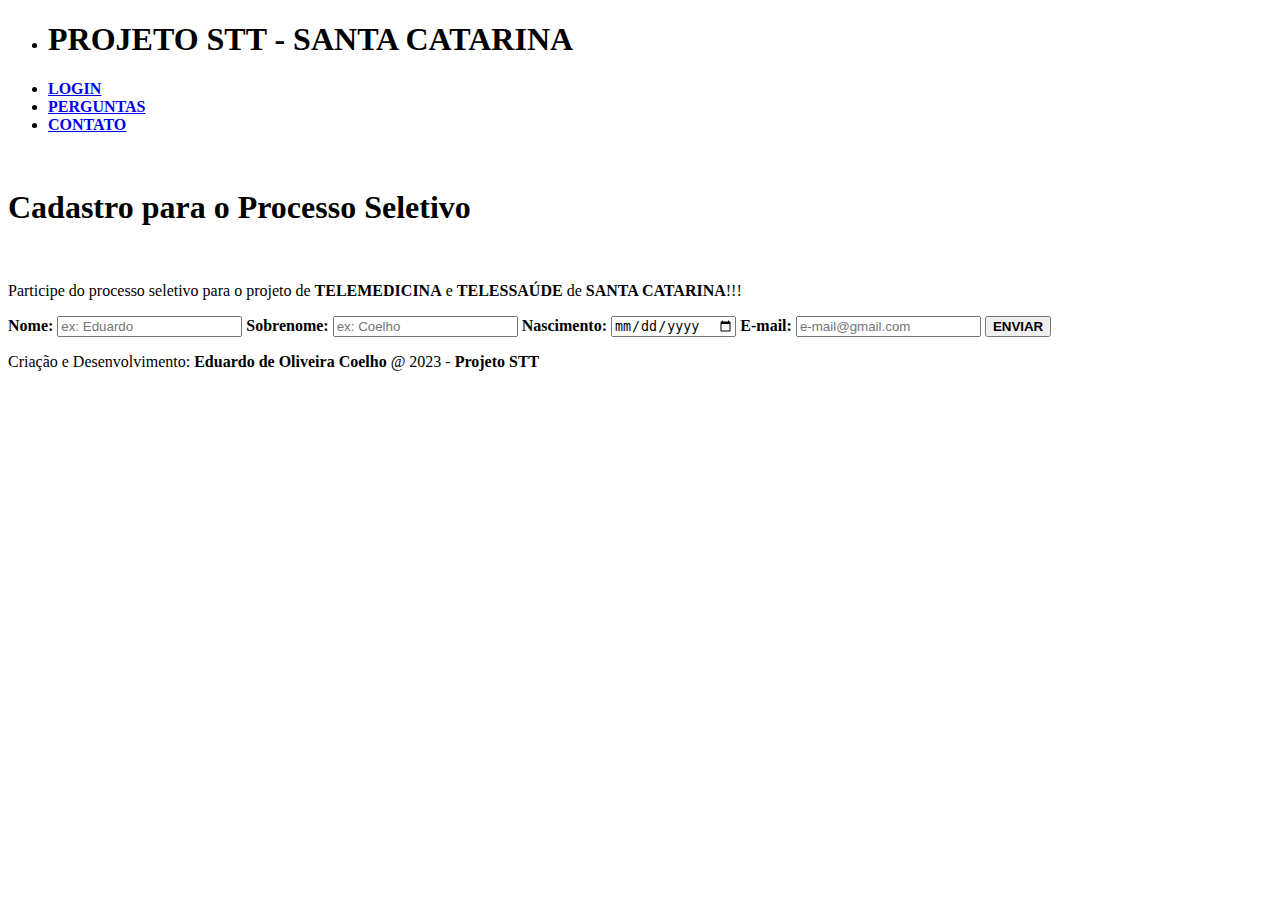
==== landingpage/index.html @ 9a54c80c "Add files via upload" ====
<!DOCTYPE html>
<html lang="en">
<head>
    <meta charset="UTF-8">
    <meta http-equiv="X-UA-Compatible" content="IE=edge">
    <meta name="viewport" content="width=device-width, initial-scale=1.0">
    <link rel="icon" type="image/x-icon" href="/landingpage1/Imagens/logo_stt.png">
    <link rel="stylesheet" href="/landingpage2/style.css">
    <title>Cadastro - SST</title>
</head>
<body>
    <header>
            <ul>
                <li class="titulo" title="PROJETO STT - SANTA CATARINA"><h1>PROJETO STT - SANTA CATARINA</h1></li>
                <div class="links">
                    <li><a href="#Login" title="LOGIN" id="login"><b>LOGIN</b></a></li>
                    <li><a href="#Perguntas" title="PERGUNTAS" id="perguntas"><b>PERGUNTAS</b></a></li>
                    <li><a href="#contato" title="CONTATO" id="contato"><b>CONTATO</b></a></li>
                </div>
            </ul>
    </header>
<br>
    <main>
        <div class="bloco">
        <h1 class="titulo2"><strong>Cadastro para o Processo Seletivo</strong></h1><br>
        <p class="conteudo">Participe do processo seletivo para o projeto de <strong>TELEMEDICINA</strong>
        e <strong>TELESSAÚDE</strong> de <strong>SANTA CATARINA</strong>!!!
        <div class="form">
            <form>
                <label><strong>Nome: </strong></label>
                <input type="text" id="nome" placeholder="ex: Eduardo">
                <label><strong>Sobrenome: </strong></label>
                <input type="text" id="sobrenome" placeholder="ex: Coelho">
                <label><strong>Nascimento: </strong></label>
                <input type="date" id="data">
                <label><strong>E-mail: </strong></label>
                <input type="email" id="email" placeholder="e-mail@gmail.com">
                <button id="button"><b>ENVIAR</b></button>
            </form>
        </div>
        </div>
    </main>

    <footer>
        <div class="footer">
        <p>Criação e Desenvolvimento: <strong>Eduardo de Oliveira Coelho</strong>
        @ 2023 - <strong>Projeto STT</strong></p>
        </div>
    </footer>

</body>
</html>
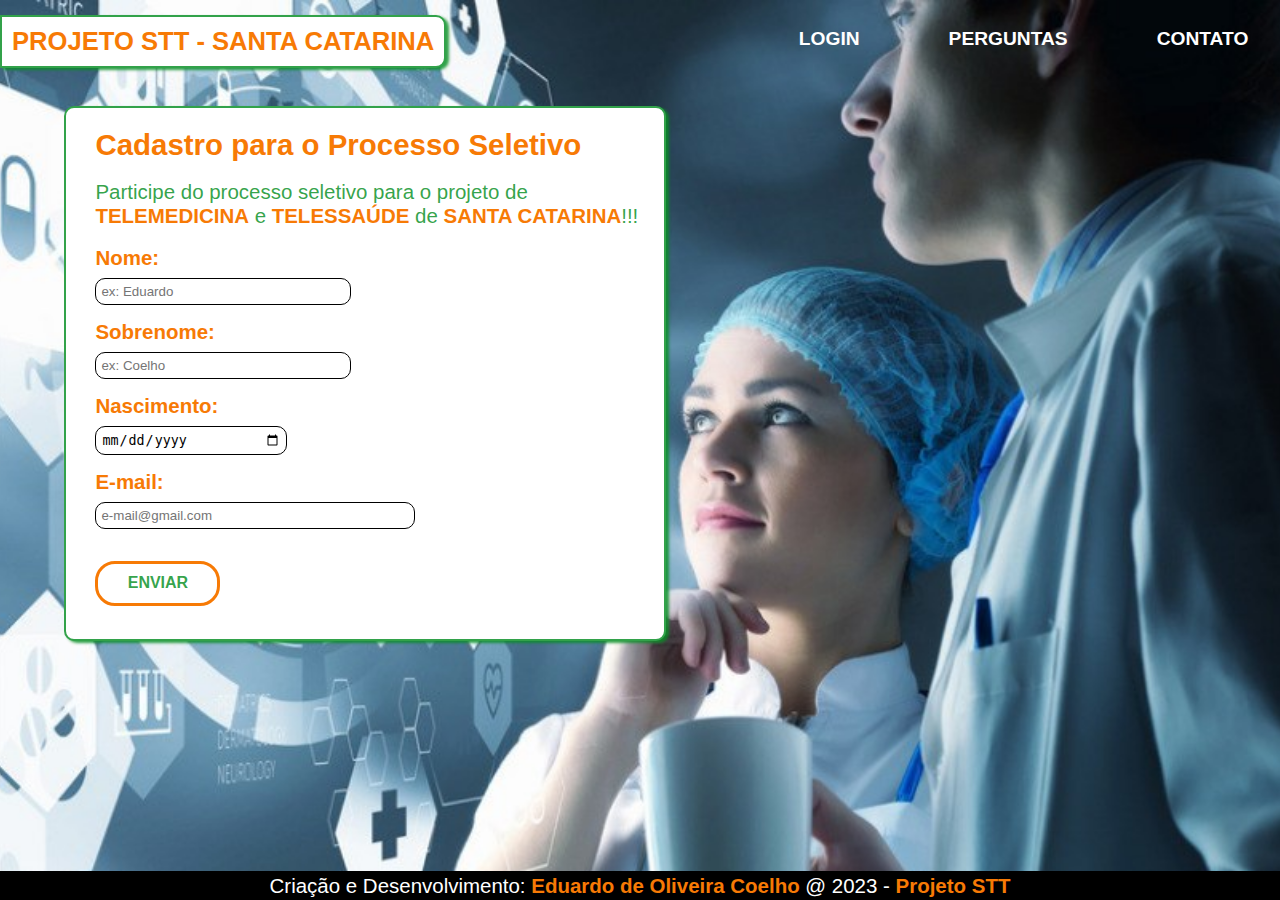
==== commit 3a149df2: "Add files via upload" ====
--- a/landingpage/index.html
+++ b/landingpage/index.html
@@ -4,8 +4,8 @@
     <meta charset="UTF-8">
     <meta http-equiv="X-UA-Compatible" content="IE=edge">
     <meta name="viewport" content="width=device-width, initial-scale=1.0">
-    <link rel="icon" type="image/x-icon" href="/landingpage1/Imagens/logo_stt.png">
-    <link rel="stylesheet" href="/landingpage2/style.css">
+    <link rel="icon" type="image/x-icon" href="/landingpage/imagens/logo_stt.png">
+    <link rel="stylesheet" href="/landingpage/style.css">
     <title>Cadastro - SST</title>
 </head>
 <body>
--- a/landingpage/style.css
+++ b/landingpage/style.css
@@ -0,0 +1,194 @@
+/* geral */
+
+*{
+    padding: 0;
+    border: 0;
+    margin: 0;
+    box-sizing: border-box;
+}
+
+html{
+    scroll-behavior: smooth;
+}
+
+strong {
+    color: rgb(247, 122, 5)
+}
+
+body {
+    font-family: Arial, Helvetica, sans-serif;
+    background-color: rgb(255, 255, 255);
+    background-image: url(/landingpage/imagens/R.jpg);
+    background-repeat: no-repeat;
+    background-attachment: fixed;
+    background-size: cover;
+    background-position: top center;
+    height: calc(90vh)
+}
+
+/* Topo */
+
+header{
+    display:flex;
+    width: 100%;
+    background-color: none;
+}
+
+
+ul {
+    display:flex;
+    list-style-type: none;
+    flex-direction: row;
+    width: 100%;
+    justify-content:space-between;
+    margin-top: 10px;
+}
+
+li a{
+    display:flex;
+    text-decoration: none;
+    color: rgb(255, 255, 255);
+    background-color: none;
+    padding: 12.5px;
+    text-align: center;
+    font-size: 1.5vmax;
+    float: left;    
+    left: 5px
+}
+
+li a:hover{
+    background-color: rgb(255, 255, 255);
+    color: rgb(247, 122, 5);
+    border: 2px solid rgba(7, 143, 36, 0.826);
+    box-shadow: 2px 2px 3px rgba(7, 143, 36, 0.826);
+}
+
+li h1{
+    display:flex;
+    text-decoration: none;
+    background-color: rgb(255, 255, 255);
+    padding: 10px;
+    text-align: center;
+    font-size: 2vmax;
+    float: left; 
+    border-top-right-radius: 10px;
+    border-bottom-right-radius: 10px;
+    margin-top: 5px;
+    color: rgb(247, 122, 5);
+    box-shadow: 3px 2px 3px rgba(7, 143, 36, 0.826);
+    border:2px solid rgba(7, 143, 36, 0.826)
+}
+
+
+.links{
+    display: flex;
+    align-items: center;
+}
+
+#login {
+    display: flex;
+    margin-left: 1.5vmax;
+    border-radius: 10px;
+}
+
+#perguntas {
+    margin-left: 5vmax;
+    margin-right: 5vmax;
+    border-radius: 10px;
+}
+
+#contato {
+    display: flex;
+    margin-right: 1.5vmax;
+    border-radius: 10px;
+
+}
+
+/* formulário */
+
+.bloco {
+    display:flex;
+    background-color: rgb(255, 255, 255);
+    padding: 20px;
+    padding-left: 2.3vmax;
+    border-radius: 10px;
+    border: 2px solid rgba(7, 143, 36, 0.826);
+    box-shadow: 3px 2px 3px rgba(7, 143, 36, 0.826);
+    margin-left: 5vmax;
+    margin-top: 20px;    
+    color: rgba(7, 143, 36, 0.826);
+    flex-direction: column;
+    left: 25px;
+    width: 47vmax;
+}
+
+.titulo2 {
+    font-size: 2.3vmax;
+}
+
+.conteudo {
+    font-size: 1.6vmax;
+}
+
+.form {
+    display: flex;
+    font-size: 1.6vmax;
+    width: 10vmax;
+    margin-top: 1vmax;
+}
+
+input {
+    border: 1px solid black;
+    border-radius: 10px;
+    padding: 5px;
+    margin-top: 8px;
+    margin-bottom: 10px;
+    width: 20vmax;
+}
+
+#data {
+    width: 15vmax;
+}
+
+#email {
+    width: 25vmax;
+}
+
+label {
+    display: flex;
+    margin-top: 5px;
+}
+
+#button {
+    display: block;
+    width: 125px;
+    height: 45px;
+    font-size: 16px;
+    color:rgba(7, 143, 36, 0.826);
+    padding: 10px;
+    margin-top: 1.7vmax;
+    margin-bottom: 1vmax;
+    background-color: rgba(255, 255, 255, 0.826);
+    border: 3px solid rgb(247, 122, 5);
+    border-radius: 20px;
+}
+
+#button:hover {
+    box-shadow: 2px 2px 3px rgb(247, 122, 5);
+}
+
+/* footer */
+
+.footer {
+    display: flex;
+    font-size: 1.6vmax;
+    text-align: center;
+    color: white;
+    background-color: rgb(0, 0, 0);
+    justify-content: space-around;
+    position: fixed;
+    bottom: 0;
+    left: 0;
+    width: 100%;
+    padding: 2.5px;
+}
